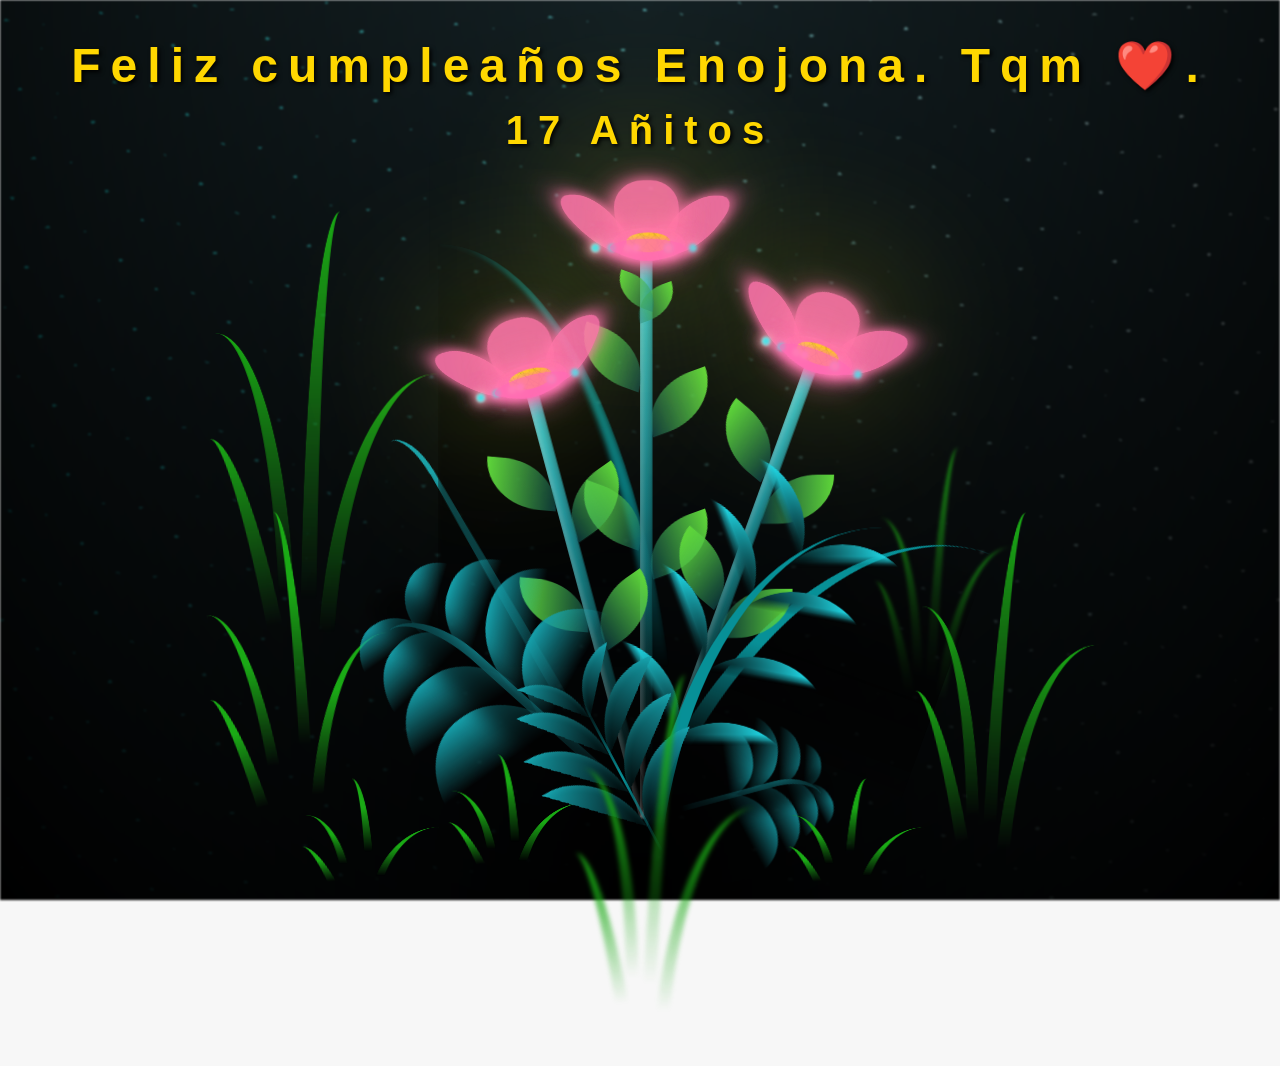
==== flower.html @ f202ccea "Add files via upload" ====
<!DOCTYPE html>
<html lang="es">

<head>
    <meta charset="UTF-8" />
    <meta http-equiv="X-UA-Compatible" content="IE=edge" />
    <meta name="viewport" content="width=device-width, initial-scale=1.0" />
    <link rel="stylesheet" href="css/main.css" />
    <link rel="icon" href="img/flowers.png" type="image/x-icon" />
    <title>Flower</title>
</head>

<body class="container">
    <audio src="sound/ChristianBasso&HaienQiu-Flowers.mp3" autoplay></audio>
    <div id="lyrics">

    </div>
    <h1 class="titulo titulo-principal">Feliz cumpleaños Enojona. Tqm ❤️.</h1>
    <h1 class="titulo titulo-subtitulo">17 Añitos</h1>


    <div class="night"></div>
    <div class="flowers">
        <div class="flower flower--1">
            <div class="flower__leafs flower__leafs--1">
                <div class="flower__leaf flower__leaf--1"></div>
                <div class="flower__leaf flower__leaf--2"></div>
                <div class="flower__leaf flower__leaf--3"></div>
                <div class="flower__leaf flower__leaf--4"></div>
                <div class="flower__white-circle"></div>

                <div class="flower__light flower__light--1"></div>
                <div class="flower__light flower__light--2"></div>
                <div class="flower__light flower__light--3"></div>
                <div class="flower__light flower__light--4"></div>
                <div class="flower__light flower__light--5"></div>
                <div class="flower__light flower__light--6"></div>
                <div class="flower__light flower__light--7"></div>
                <div class="flower__light flower__light--8"></div>
            </div>
            <div class="flower__line">
                <div class="flower__line__leaf flower__line__leaf--1"></div>
                <div class="flower__line__leaf flower__line__leaf--2"></div>
                <div class="flower__line__leaf flower__line__leaf--3"></div>
                <div class="flower__line__leaf flower__line__leaf--4"></div>
                <div class="flower__line__leaf flower__line__leaf--5"></div>
                <div class="flower__line__leaf flower__line__leaf--6"></div>
            </div>
        </div>

        <div class="flower flower--2">
            <div class="flower__leafs flower__leafs--2">
                <div class="flower__leaf flower__leaf--1"></div>
                <div class="flower__leaf flower__leaf--2"></div>
                <div class="flower__leaf flower__leaf--3"></div>
                <div class="flower__leaf flower__leaf--4"></div>
                <div class="flower__white-circle"></div>

                <div class="flower__light flower__light--1"></div>
                <div class="flower__light flower__light--2"></div>
                <div class="flower__light flower__light--3"></div>
                <div class="flower__light flower__light--4"></div>
                <div class="flower__light flower__light--5"></div>
                <div class="flower__light flower__light--6"></div>
                <div class="flower__light flower__light--7"></div>
                <div class="flower__light flower__light--8"></div>
            </div>
            <div class="flower__line">
                <div class="flower__line__leaf flower__line__leaf--1"></div>
                <div class="flower__line__leaf flower__line__leaf--2"></div>
                <div class="flower__line__leaf flower__line__leaf--3"></div>
                <div class="flower__line__leaf flower__line__leaf--4"></div>
            </div>
        </div>

        <div class="flower flower--3">
            <div class="flower__leafs flower__leafs--3">
                <div class="flower__leaf flower__leaf--1"></div>
                <div class="flower__leaf flower__leaf--2"></div>
                <div class="flower__leaf flower__leaf--3"></div>
                <div class="flower__leaf flower__leaf--4"></div>
                <div class="flower__white-circle"></div>

                <div class="flower__light flower__light--1"></div>
                <div class="flower__light flower__light--2"></div>
                <div class="flower__light flower__light--3"></div>
                <div class="flower__light flower__light--4"></div>
                <div class="flower__light flower__light--5"></div>
                <div class="flower__light flower__light--6"></div>
                <div class="flower__light flower__light--7"></div>
                <div class="flower__light flower__light--8"></div>
            </div>
            <div class="flower__line">
                <div class="flower__line__leaf flower__line__leaf--1"></div>
                <div class="flower__line__leaf flower__line__leaf--2"></div>
                <div class="flower__line__leaf flower__line__leaf--3"></div>
                <div class="flower__line__leaf flower__line__leaf--4"></div>
            </div>
        </div>

        <div class="grow-ans" style="--d: 1.2s">
            <div class="flower__g-long">
                <div class="flower__g-long__top"></div>
                <div class="flower__g-long__bottom"></div>
            </div>
        </div>

        <div class="growing-grass">
            <div class="flower__grass flower__grass--1">
                <div class="flower__grass--top"></div>
                <div class="flower__grass--bottom"></div>
                <div class="flower__grass__leaf flower__grass__leaf--1"></div>
                <div class="flower__grass__leaf flower__grass__leaf--2"></div>
                <div class="flower__grass__leaf flower__grass__leaf--3"></div>
                <div class="flower__grass__leaf flower__grass__leaf--4"></div>
                <div class="flower__grass__leaf flower__grass__leaf--5"></div>
                <div class="flower__grass__leaf flower__grass__leaf--6"></div>
                <div class="flower__grass__leaf flower__grass__leaf--7"></div>
                <div class="flower__grass__leaf flower__grass__leaf--8"></div>
                <div class="flower__grass__overlay"></div>
            </div>
        </div>

        <div class="growing-grass">
            <div class="flower__grass flower__grass--2">
                <div class="flower__grass--top"></div>
                <div class="flower__grass--bottom"></div>
                <div class="flower__grass__leaf flower__grass__leaf--1"></div>
                <div class="flower__grass__leaf flower__grass__leaf--2"></div>
                <div class="flower__grass__leaf flower__grass__leaf--3"></div>
                <div class="flower__grass__leaf flower__grass__leaf--4"></div>
                <div class="flower__grass__leaf flower__grass__leaf--5"></div>
                <div class="flower__grass__leaf flower__grass__leaf--6"></div>
                <div class="flower__grass__leaf flower__grass__leaf--7"></div>
                <div class="flower__grass__leaf flower__grass__leaf--8"></div>
                <div class="flower__grass__overlay"></div>
            </div>
        </div>

        <div class="grow-ans" style="--d: 2.4s">
            <div class="flower__g-right flower__g-right--1">
                <div class="leaf"></div>
            </div>
        </div>

        <div class="grow-ans" style="--d: 2.8s">
            <div class="flower__g-right flower__g-right--2">
                <div class="leaf"></div>
            </div>
        </div>

        <div class="grow-ans" style="--d: 2.8s">
            <div class="flower__g-front">
                <div class="flower__g-front__leaf-wrapper flower__g-front__leaf-wrapper--1">
                    <div class="flower__g-front__leaf"></div>
                </div>
                <div class="flower__g-front__leaf-wrapper flower__g-front__leaf-wrapper--2">
                    <div class="flower__g-front__leaf"></div>
                </div>
                <div class="flower__g-front__leaf-wrapper flower__g-front__leaf-wrapper--3">
                    <div class="flower__g-front__leaf"></div>
                </div>
                <div class="flower__g-front__leaf-wrapper flower__g-front__leaf-wrapper--4">
                    <div class="flower__g-front__leaf"></div>
                </div>
                <div class="flower__g-front__leaf-wrapper flower__g-front__leaf-wrapper--5">
                    <div class="flower__g-front__leaf"></div>
                </div>
                <div class="flower__g-front__leaf-wrapper flower__g-front__leaf-wrapper--6">
                    <div class="flower__g-front__leaf"></div>
                </div>
                <div class="flower__g-front__leaf-wrapper flower__g-front__leaf-wrapper--7">
                    <div class="flower__g-front__leaf"></div>
                </div>
                <div class="flower__g-front__leaf-wrapper flower__g-front__leaf-wrapper--8">
                    <div class="flower__g-front__leaf"></div>
                </div>
                <div class="flower__g-front__line"></div>
            </div>
        </div>

        <div class="grow-ans" style="--d: 3.2s">
            <div class="flower__g-fr">
                <div class="leaf"></div>
                <div class="flower__g-fr__leaf flower__g-fr__leaf--1"></div>
                <div class="flower__g-fr__leaf flower__g-fr__leaf--2"></div>
                <div class="flower__g-fr__leaf flower__g-fr__leaf--3"></div>
                <div class="flower__g-fr__leaf flower__g-fr__leaf--4"></div>
                <div class="flower__g-fr__leaf flower__g-fr__leaf--5"></div>
                <div class="flower__g-fr__leaf flower__g-fr__leaf--6"></div>
                <div class="flower__g-fr__leaf flower__g-fr__leaf--7"></div>
                <div class="flower__g-fr__leaf flower__g-fr__leaf--8"></div>
            </div>
        </div>

        <div class="long-g long-g--0">
            <div class="grow-ans" style="--d: 3s">
                <div class="leaf leaf--0"></div>
            </div>
            <div class="grow-ans" style="--d: 2.2s">
                <div class="leaf leaf--1"></div>
            </div>
            <div class="grow-ans" style="--d: 3.4s">
                <div class="leaf leaf--2"></div>
            </div>
            <div class="grow-ans" style="--d: 3.6s">
                <div class="leaf leaf--3"></div>
            </div>
        </div>

        <div class="long-g long-g--1">
            <div class="grow-ans" style="--d: 3.6s">
                <div class="leaf leaf--0"></div>
            </div>
            <div class="grow-ans" style="--d: 3.8s">
                <div class="leaf leaf--1"></div>
            </div>
            <div class="grow-ans" style="--d: 4s">
                <div class="leaf leaf--2"></div>
            </div>
            <div class="grow-ans" style="--d: 4.2s">
                <div class="leaf leaf--3"></div>
            </div>
        </div>

        <div class="long-g long-g--2">
            <div class="grow-ans" style="--d: 4s">
                <div class="leaf leaf--0"></div>
            </div>
            <div class="grow-ans" style="--d: 4.2s">
                <div class="leaf leaf--1"></div>
            </div>
            <div class="grow-ans" style="--d: 4.4s">
                <div class="leaf leaf--2"></div>
            </div>
            <div class="grow-ans" style="--d: 4.6s">
                <div class="leaf leaf--3"></div>
            </div>
        </div>

        <div class="long-g long-g--3">
            <div class="grow-ans" style="--d: 4s">
                <div class="leaf leaf--0"></div>
            </div>
            <div class="grow-ans" style="--d: 4.2s">
                <div class="leaf leaf--1"></div>
            </div>
            <div class="grow-ans" style="--d: 3s">
                <div class="leaf leaf--2"></div>
            </div>
            <div class="grow-ans" style="--d: 3.6s">
                <div class="leaf leaf--3"></div>
            </div>
        </div>

        <div class="long-g long-g--4">
            <div class="grow-ans" style="--d: 4s">
                <div class="leaf leaf--0"></div>
            </div>
            <div class="grow-ans" style="--d: 4.2s">
                <div class="leaf leaf--1"></div>
            </div>
            <div class="grow-ans" style="--d: 3s">
                <div class="leaf leaf--2"></div>
            </div>
            <div class="grow-ans" style="--d: 3.6s">
                <div class="leaf leaf--3"></div>
            </div>
        </div>

        <div class="long-g long-g--5">
            <div class="grow-ans" style="--d: 4s">
                <div class="leaf leaf--0"></div>
            </div>
            <div class="grow-ans" style="--d: 4.2s">
                <div class="leaf leaf--1"></div>
            </div>
            <div class="grow-ans" style="--d: 3s">
                <div class="leaf leaf--2"></div>
            </div>
            <div class="grow-ans" style="--d: 3.6s">
                <div class="leaf leaf--3"></div>
            </div>
        </div>

        <div class="long-g long-g--6">
            <div class="grow-ans" style="--d: 4.2s">
                <div class="leaf leaf--0"></div>
            </div>
            <div class="grow-ans" style="--d: 4.4s">
                <div class="leaf leaf--1"></div>
            </div>
            <div class="grow-ans" style="--d: 4.6s">
                <div class="leaf leaf--2"></div>
            </div>
            <div class="grow-ans" style="--d: 4.8s">
                <div class="leaf leaf--3"></div>
            </div>
        </div>

        <div class="long-g long-g--7">
            <div class="grow-ans" style="--d: 3s">
                <div class="leaf leaf--0"></div>
            </div>
            <div class="grow-ans" style="--d: 3.2s">
                <div class="leaf leaf--1"></div>
            </div>
            <div class="grow-ans" style="--d: 3.5s">
                <div class="leaf leaf--2"></div>
            </div>
            <div class="grow-ans" style="--d: 3.6s">
                <div class="leaf leaf--3"></div>
            </div>
        </div>
    </div>
    <script src="anim.js"></script>
    <script src="main.js"></script>
</body>

</html>
---- css/main.css ----
*,
*::after,
*::before {
  padding: 0;
  margin: 0;
  box-sizing: border-box;
}

:root {
  --dark-color: #000;
}

body {
  display: flex;
  align-items: flex-end;
  justify-content: center;
  min-height: 100vh;
  background-color: var(--dark-color);
  overflow: hidden;
  perspective: 1000px;
}

#lyrics {
  font-size: 28px;
  font-family: "Franklin Gothic Medium", "Arial Narrow", Arial, sans-serif;
  color: white;
  position: absolute;
  margin-bottom: 20%;
  z-index: 1;
  font-weight: bold;
  letter-spacing: 4px;
}
@media only screen and (max-width: 600px) {
  /* Estilos específicos para dispositivos con un ancho máximo de 600px */
  #lyrics {
      font-size: 14px; /* Reduce el tamaño del texto para dispositivos más pequeños */
      margin-bottom: 530px;
      letter-spacing: 3px;
  }

}
.titulo {
  margin-bottom: 180px;
  font-family: "Arial Narrow", Arial, sans-serif;
  color: yellow;
  position: absolute;
  font-weight: bold;
  letter-spacing: 10px;
  opacity: 0;
  animation: fadeIn 3s ease-in-out forwards;
  text-align: center;
}
@keyframes fadeIn {
  from {
    opacity: 0;
  }
  to {
    opacity: 1;
  }
}

.night {
  z-index: -1;
  position: absolute;
  left: 50%;
  top: 0;
  transform: translateX(-50%);
  width: 100%;
  height: 100%;
  filter: blur(0.1vmin);
  background-image: radial-gradient(
      ellipse at top,
      transparent 0%,
      var(--dark-color)
    ),
    radial-gradient(
      ellipse at bottom,
      var(--dark-color),
      rgba(145, 233, 255, 0.2)
    ),
    repeating-linear-gradient(
      220deg,
      rgb(0, 0, 0) 0px,
      rgb(0, 0, 0) 19px,
      transparent 19px,
      transparent 22px
    ),
    repeating-linear-gradient(
      189deg,
      rgb(0, 0, 0) 0px,
      rgb(0, 0, 0) 19px,
      transparent 19px,
      transparent 22px
    ),
    repeating-linear-gradient(
      148deg,
      rgb(0, 0, 0) 0px,
      rgb(0, 0, 0) 19px,
      transparent 19px,
      transparent 22px
    ),
    linear-gradient(90deg, rgb(0, 255, 250), rgb(240, 240, 240));
}

.flowers {
  position: relative;
  transform: scale(0.9);
  /*margin-bottom: 100px;
  */
}

@media only screen and (max-width: 600px) {
  /* Estilos específicos para dispositivos con un ancho máximo de 600px */
.flowers {
      font-size: 14px;
      margin-bottom: 35%;
      letter-spacing: 3px;
      transform: scale(1.0);
}

}

.flower {
  position: absolute;
  bottom: 10vmin;
  transform-origin: bottom center;
  z-index: 10;
  --fl-speed: 0.8s;
}
.flower--1 {
  -webkit-animation: moving-flower-1 4s linear infinite;
  animation: moving-flower-1 4s linear infinite;
}
.flower--1 .flower__line {
  height: 70vmin;
  -webkit-animation-delay: 0.3s;
  animation-delay: 0.3s;
}
.flower--1 .flower__line__leaf--1 {
  -webkit-animation: blooming-leaf-right var(--fl-speed) 1.6s backwards;
  animation: blooming-leaf-right var(--fl-speed) 1.6s backwards;
}
.flower--1 .flower__line__leaf--2 {
  -webkit-animation: blooming-leaf-right var(--fl-speed) 1.4s backwards;
  animation: blooming-leaf-right var(--fl-speed) 1.4s backwards;
}
.flower--1 .flower__line__leaf--3 {
  -webkit-animation: blooming-leaf-left var(--fl-speed) 1.2s backwards;
  animation: blooming-leaf-left var(--fl-speed) 1.2s backwards;
}
.flower--1 .flower__line__leaf--4 {
  -webkit-animation: blooming-leaf-left var(--fl-speed) 1s backwards;
  animation: blooming-leaf-left var(--fl-speed) 1s backwards;
}
.flower--1 .flower__line__leaf--5 {
  -webkit-animation: blooming-leaf-right var(--fl-speed) 1.8s backwards;
  animation: blooming-leaf-right var(--fl-speed) 1.8s backwards;
}
.flower--1 .flower__line__leaf--6 {
  -webkit-animation: blooming-leaf-left var(--fl-speed) 2s backwards;
  animation: blooming-leaf-left var(--fl-speed) 2s backwards;
}
.flower--2 {
  left: 50%;
  transform: rotate(20deg);
  -webkit-animation: moving-flower-2 4s linear infinite;
  animation: moving-flower-2 4s linear infinite;
}
.flower--2 .flower__line {
  height: 60vmin;
  -webkit-animation-delay: 0.6s;
  animation-delay: 0.6s;
}
.flower--2 .flower__line__leaf--1 {
  -webkit-animation: blooming-leaf-right var(--fl-speed) 1.9s backwards;
  animation: blooming-leaf-right var(--fl-speed) 1.9s backwards;
}
.flower--2 .flower__line__leaf--2 {
  -webkit-animation: blooming-leaf-right var(--fl-speed) 1.7s backwards;
  animation: blooming-leaf-right var(--fl-speed) 1.7s backwards;
}
.flower--2 .flower__line__leaf--3 {
  -webkit-animation: blooming-leaf-left var(--fl-speed) 1.5s backwards;
  animation: blooming-leaf-left var(--fl-speed) 1.5s backwards;
}
.flower--2 .flower__line__leaf--4 {
  -webkit-animation: blooming-leaf-left var(--fl-speed) 1.3s backwards;
  animation: blooming-leaf-left var(--fl-speed) 1.3s backwards;
}
.flower--3 {
  left: 50%;
  transform: rotate(-15deg);
  -webkit-animation: moving-flower-3 4s linear infinite;
  animation: moving-flower-3 4s linear infinite;
}
.flower--3 .flower__line {
  -webkit-animation-delay: 0.9s;
  animation-delay: 0.9s;
}
.flower--3 .flower__line__leaf--1 {
  -webkit-animation: blooming-leaf-right var(--fl-speed) 2.5s backwards;
  animation: blooming-leaf-right var(--fl-speed) 2.5s backwards;
}
.flower--3 .flower__line__leaf--2 {
  -webkit-animation: blooming-leaf-right var(--fl-speed) 2.3s backwards;
  animation: blooming-leaf-right var(--fl-speed) 2.3s backwards;
}
.flower--3 .flower__line__leaf--3 {
  -webkit-animation: blooming-leaf-left var(--fl-speed) 2.1s backwards;
  animation: blooming-leaf-left var(--fl-speed) 2.1s backwards;
}
.flower--3 .flower__line__leaf--4 {
  -webkit-animation: blooming-leaf-left var(--fl-speed) 1.9s backwards;
  animation: blooming-leaf-left var(--fl-speed) 1.9s backwards;
}
.flower__leafs {
  position: relative;
  -webkit-animation: blooming-flower 2s backwards;
  animation: blooming-flower 2s backwards;
}
.flower__leafs--1 {
  -webkit-animation-delay: 1.1s;
  animation-delay: 1.1s;
}
.flower__leafs--2 {
  -webkit-animation-delay: 1.4s;
  animation-delay: 1.4s;
}
.flower__leafs--3 {
  -webkit-animation-delay: 1.7s;
  animation-delay: 1.7s;
}
.flower__leafs::after {
  content: "";
  position: absolute;
  left: 0;
  top: 0;
  transform: translate(-50%, -100%);
  width: 8vmin;
  height: 8vmin;
  background-color: #f9fd25;
  /* background-color: #fd2525; */
  filter: blur(10vmin);
}
.flower__leaf {
  position: absolute;
  bottom: 0;
  left: 50%;
  width: 8vmin;
  height: 11vmin;
  border-radius: 51% 49% 47% 53%/44% 45% 55% 69%;
  background-color: #253bfd;
  background-color: #fddd25;
  transform-origin: bottom center;
  opacity: 0.9;
  box-shadow: inset 0 0 2vmin rgba(255, 255, 255, 0.5);
}
.flower__leaf--1 {
  transform: translate(-10%, 1%) rotateY(40deg) rotateX(-50deg);
}
.flower__leaf--2 {
  transform: translate(-50%, -4%) rotateX(40deg);
}
.flower__leaf--3 {
  transform: translate(-90%, 0%) rotateY(45deg) rotateX(50deg);
}
.flower__leaf--4 {
  width: 8vmin;
  height: 8vmin;
  transform-origin: bottom left;
  border-radius: 4vmin 10vmin 4vmin 4vmin;
  transform: translate(0%, 18%) rotateX(70deg) rotate(-43deg);
  background-color: #7c6901;
  z-index: 1;
  opacity: 0.8;
}
.flower__white-circle {
  position: absolute;
  left: -3.5vmin;
  top: -3vmin;
  width: 9vmin;
  height: 4vmin;
  border-radius: 50%;
  background-color: #fff;
}
.flower__white-circle::after {
  content: "";
  position: absolute;
  left: 50%;
  top: 45%;
  transform: translate(-50%, -50%);
  width: 60%;
  height: 60%;
  border-radius: inherit;
  background-image: repeating-linear-gradient(
      135deg,
      rgba(0, 0, 0, 0.03) 0px,
      rgba(0, 0, 0, 0.03) 1px,
      transparent 1px,
      transparent 12px
    ),
    repeating-linear-gradient(
      45deg,
      rgba(0, 0, 0, 0.03) 0px,
      rgba(0, 0, 0, 0.03) 1px,
      transparent 1px,
      transparent 12px
    ),
    repeating-linear-gradient(
      67.5deg,
      rgba(0, 0, 0, 0.03) 0px,
      rgba(0, 0, 0, 0.03) 1px,
      transparent 1px,
      transparent 12px
    ),
    repeating-linear-gradient(
      135deg,
      rgba(0, 0, 0, 0.03) 0px,
      rgba(0, 0, 0, 0.03) 1px,
      transparent 1px,
      transparent 12px
    ),
    repeating-linear-gradient(
      45deg,
      rgba(0, 0, 0, 0.03) 0px,
      rgba(0, 0, 0, 0.03) 1px,
      transparent 1px,
      transparent 12px
    ),
    repeating-linear-gradient(
      112.5deg,
      rgba(0, 0, 0, 0.03) 0px,
      rgba(0, 0, 0, 0.03) 1px,
      transparent 1px,
      transparent 12px
    ),
    repeating-linear-gradient(
      112.5deg,
      rgba(0, 0, 0, 0.03) 0px,
      rgba(0, 0, 0, 0.03) 1px,
      transparent 1px,
      transparent 12px
    ),
    repeating-linear-gradient(
      45deg,
      rgba(0, 0, 0, 0.03) 0px,
      rgba(0, 0, 0, 0.03) 1px,
      transparent 1px,
      transparent 12px
    ),
    repeating-linear-gradient(
      22.5deg,
      rgba(0, 0, 0, 0.03) 0px,
      rgba(0, 0, 0, 0.03) 1px,
      transparent 1px,
      transparent 12px
    ),
    repeating-linear-gradient(
      45deg,
      rgba(0, 0, 0, 0.03) 0px,
      rgba(0, 0, 0, 0.03) 1px,
      transparent 1px,
      transparent 12px
    ),
    repeating-linear-gradient(
      22.5deg,
      rgba(0, 0, 0, 0.03) 0px,
      rgba(0, 0, 0, 0.03) 1px,
      transparent 1px,
      transparent 12px
    ),
    repeating-linear-gradient(
      135deg,
      rgba(0, 0, 0, 0.03) 0px,
      rgba(0, 0, 0, 0.03) 1px,
      transparent 1px,
      transparent 12px
    ),
    repeating-linear-gradient(
      157.5deg,
      rgba(0, 0, 0, 0.03) 0px,
      rgba(0, 0, 0, 0.03) 1px,
      transparent 1px,
      transparent 12px
    ),
    repeating-linear-gradient(
      67.5deg,
      rgba(0, 0, 0, 0.03) 0px,
      rgba(0, 0, 0, 0.03) 1px,
      transparent 1px,
      transparent 12px
    ),
    repeating-linear-gradient(
      67.5deg,
      rgba(0, 0, 0, 0.03) 0px,
      rgba(0, 0, 0, 0.03) 1px,
      transparent 1px,
      transparent 12px
    ),
    linear-gradient(90deg, rgb(255, 235, 18), rgb(255, 206, 0));
}
.flower__line {
  height: 55vmin;
  width: 1.5vmin;
  background-image: linear-gradient(
      to left,
      rgba(0, 0, 0, 0.2),
      transparent,
      rgba(255, 255, 255, 0.2)
    ),
    linear-gradient(to top, transparent 10%, #14757a, #39c6d6);
  box-shadow: inset 0 0 2px rgba(0, 0, 0, 0.5);
  -webkit-animation: grow-flower-tree 4s backwards;
  animation: grow-flower-tree 4s backwards;
}
.flower__line__leaf {
  --w: 7vmin;
  --h: calc(var(--w) + 2vmin);
  position: absolute;
  top: 20%;
  left: 90%;
  width: var(--w);
  height: var(--h);
  border-top-right-radius: var(--h);
  border-bottom-left-radius: var(--h);
  background-image: linear-gradient(to top, rgba(20, 117, 122, 0.4), #5ed639);
}
.flower__line__leaf--1 {
  transform: rotate(70deg) rotateY(30deg);
}
.flower__line__leaf--2 {
  top: 45%;
  transform: rotate(70deg) rotateY(30deg);
}
.flower__line__leaf--3,
.flower__line__leaf--4,
.flower__line__leaf--6 {
  border-top-right-radius: 0;
  border-bottom-left-radius: 0;
  border-top-left-radius: var(--h);
  border-bottom-right-radius: var(--h);
  left: -460%;
  top: 12%;
  transform: rotate(-70deg) rotateY(30deg);
}
.flower__line__leaf--4 {
  top: 40%;
}
.flower__line__leaf--5 {
  top: 0;
  transform-origin: left;
  transform: rotate(70deg) rotateY(30deg) scale(0.6);
}
.flower__line__leaf--6 {
  top: -2%;
  left: -450%;
  transform-origin: right;
  transform: rotate(-70deg) rotateY(30deg) scale(0.6);
}
.flower__light {
  position: absolute;
  bottom: 0vmin;
  width: 1vmin;
  height: 1vmin;
  background-color: rgb(255, 251, 0);
  border-radius: 50%;
  filter: blur(0.2vmin);
  -webkit-animation: light-ans 4s linear infinite backwards;
  animation: light-ans 4s linear infinite backwards;
}
.flower__light:nth-child(odd) {
  background-color: #23f0ff;
}
.flower__light--1 {
  left: -2vmin;
  -webkit-animation-delay: 1s;
  animation-delay: 1s;
}
.flower__light--2 {
  left: 3vmin;
  -webkit-animation-delay: 0.5s;
  animation-delay: 0.5s;
}
.flower__light--3 {
  left: -6vmin;
  -webkit-animation-delay: 0.3s;
  animation-delay: 0.3s;
}
.flower__light--4 {
  left: 6vmin;
  -webkit-animation-delay: 0.9s;
  animation-delay: 0.9s;
}
.flower__light--5 {
  left: -1vmin;
  -webkit-animation-delay: 1.5s;
  animation-delay: 1.5s;
}
.flower__light--6 {
  left: -4vmin;
  -webkit-animation-delay: 3s;
  animation-delay: 3s;
}
.flower__light--7 {
  left: 3vmin;
  -webkit-animation-delay: 2s;
  animation-delay: 2s;
}
.flower__light--8 {
  left: -6vmin;
  -webkit-animation-delay: 3.5s;
  animation-delay: 3.5s;
}
.flower__grass {
  --c: #159faa;
  --line-w: 1.5vmin;
  position: absolute;
  bottom: 12vmin;
  left: -7vmin;
  display: flex;
  flex-direction: column;
  align-items: flex-end;
  z-index: 20;
  transform-origin: bottom center;
  transform: rotate(-48deg) rotateY(40deg);
}
.flower__grass--1 {
  -webkit-animation: moving-grass 2s linear infinite;
  animation: moving-grass 2s linear infinite;
}
.flower__grass--2 {
  left: 2vmin;
  bottom: 10vmin;
  transform: scale(0.5) rotate(75deg) rotateX(10deg) rotateY(-200deg);
  opacity: 0.8;
  z-index: 0;
  -webkit-animation: moving-grass--2 1.5s linear infinite;
  animation: moving-grass--2 1.5s linear infinite;
}
.flower__grass--top {
  width: 7vmin;
  height: 10vmin;
  border-top-right-radius: 100%;
  border-right: var(--line-w) solid var(--c);
  transform-origin: bottom center;
  transform: rotate(-2deg);
}
.flower__grass--bottom {
  margin-top: -2px;
  width: var(--line-w);
  height: 25vmin;
  background-image: linear-gradient(to top, transparent, var(--c));
}
.flower__grass__leaf {
  --size: 10vmin;
  position: absolute;
  width: calc(var(--size) * 2.1);
  height: var(--size);
  border-top-left-radius: var(--size);
  border-top-right-radius: var(--size);
  background-image: linear-gradient(
    to top,
    transparent,
    transparent 30%,
    var(--c)
  );
  z-index: 100;
}
.flower__grass__leaf--1 {
  top: -6%;
  left: 30%;
  --size: 6vmin;
  transform: rotate(-20deg);
  -webkit-animation: growing-grass-ans--1 2s 2.6s backwards;
  animation: growing-grass-ans--1 2s 2.6s backwards;
}
@-webkit-keyframes growing-grass-ans--1 {
  0% {
    transform-origin: bottom left;
    transform: rotate(-20deg) scale(0);
  }
}
@keyframes growing-grass-ans--1 {
  0% {
    transform-origin: bottom left;
    transform: rotate(-20deg) scale(0);
  }
}
.flower__grass__leaf--2 {
  top: -5%;
  left: -110%;
  --size: 6vmin;
  transform: rotate(10deg);
  -webkit-animation: growing-grass-ans--2 2s 2.4s linear backwards;
  animation: growing-grass-ans--2 2s 2.4s linear backwards;
}
@-webkit-keyframes growing-grass-ans--2 {
  0% {
    transform-origin: bottom right;
    transform: rotate(10deg) scale(0);
  }
}
@keyframes growing-grass-ans--2 {
  0% {
    transform-origin: bottom right;
    transform: rotate(10deg) scale(0);
  }
}
.flower__grass__leaf--3 {
  top: 5%;
  left: 60%;
  --size: 8vmin;
  transform: rotate(-18deg) rotateX(-20deg);
  -webkit-animation: growing-grass-ans--3 2s 2.2s linear backwards;
  animation: growing-grass-ans--3 2s 2.2s linear backwards;
}
@-webkit-keyframes growing-grass-ans--3 {
  0% {
    transform-origin: bottom left;
    transform: rotate(-18deg) rotateX(-20deg) scale(0);
  }
}
@keyframes growing-grass-ans--3 {
  0% {
    transform-origin: bottom left;
    transform: rotate(-18deg) rotateX(-20deg) scale(0);
  }
}
.flower__grass__leaf--4 {
  top: 6%;
  left: -135%;
  --size: 8vmin;
  transform: rotate(2deg);
  -webkit-animation: growing-grass-ans--4 2s 2s linear backwards;
  animation: growing-grass-ans--4 2s 2s linear backwards;
}
@-webkit-keyframes growing-grass-ans--4 {
  0% {
    transform-origin: bottom right;
    transform: rotate(2deg) scale(0);
  }
}
@keyframes growing-grass-ans--4 {
  0% {
    transform-origin: bottom right;
    transform: rotate(2deg) scale(0);
  }
}
.flower__grass__leaf--5 {
  top: 20%;
  left: 60%;
  --size: 10vmin;
  transform: rotate(-24deg) rotateX(-20deg);
  -webkit-animation: growing-grass-ans--5 2s 1.8s linear backwards;
  animation: growing-grass-ans--5 2s 1.8s linear backwards;
}
@-webkit-keyframes growing-grass-ans--5 {
  0% {
    transform-origin: bottom left;
    transform: rotate(-24deg) rotateX(-20deg) scale(0);
  }
}
@keyframes growing-grass-ans--5 {
  0% {
    transform-origin: bottom left;
    transform: rotate(-24deg) rotateX(-20deg) scale(0);
  }
}
.flower__grass__leaf--6 {
  top: 22%;
  left: -180%;
  --size: 10vmin;
  transform: rotate(10deg);
  -webkit-animation: growing-grass-ans--6 2s 1.6s linear backwards;
  animation: growing-grass-ans--6 2s 1.6s linear backwards;
}
@-webkit-keyframes growing-grass-ans--6 {
  0% {
    transform-origin: bottom right;
    transform: rotate(10deg) scale(0);
  }
}
@keyframes growing-grass-ans--6 {
  0% {
    transform-origin: bottom right;
    transform: rotate(10deg) scale(0);
  }
}
.flower__grass__leaf--7 {
  top: 39%;
  left: 70%;
  --size: 10vmin;
  transform: rotate(-10deg);
  -webkit-animation: growing-grass-ans--7 2s 1.4s linear backwards;
  animation: growing-grass-ans--7 2s 1.4s linear backwards;
}
@-webkit-keyframes growing-grass-ans--7 {
  0% {
    transform-origin: bottom left;
    transform: rotate(-10deg) scale(0);
  }
}
@keyframes growing-grass-ans--7 {
  0% {
    transform-origin: bottom left;
    transform: rotate(-10deg) scale(0);
  }
}
.flower__grass__leaf--8 {
  top: 40%;
  left: -215%;
  --size: 11vmin;
  transform: rotate(10deg);
  -webkit-animation: growing-grass-ans--8 2s 1.2s linear backwards;
  animation: growing-grass-ans--8 2s 1.2s linear backwards;
}
@-webkit-keyframes growing-grass-ans--8 {
  0% {
    transform-origin: bottom right;
    transform: rotate(10deg) scale(0);
  }
}
@keyframes growing-grass-ans--8 {
  0% {
    transform-origin: bottom right;
    transform: rotate(10deg) scale(0);
  }
}
.flower__grass__overlay {
  position: absolute;
  top: -10%;
  right: 0%;
  width: 100%;
  height: 100%;
  background-color: rgba(0, 0, 0, 0.6);
  filter: blur(1.5vmin);
  z-index: 100;
}
.flower__g-long {
  --w: 2vmin;
  --h: 6vmin;
  --c: #159faa;
  position: absolute;
  bottom: 10vmin;
  left: -3vmin;
  transform-origin: bottom center;
  transform: rotate(-30deg) rotateY(-20deg);
  display: flex;
  flex-direction: column;
  align-items: flex-end;
  -webkit-animation: flower-g-long-ans 3s linear infinite;
  animation: flower-g-long-ans 3s linear infinite;
}
@-webkit-keyframes flower-g-long-ans {
  0%,
  100% {
    transform: rotate(-30deg) rotateY(-20deg);
  }
  50% {
    transform: rotate(-32deg) rotateY(-20deg);
  }
}
@keyframes flower-g-long-ans {
  0%,
  100% {
    transform: rotate(-30deg) rotateY(-20deg);
  }
  50% {
    transform: rotate(-32deg) rotateY(-20deg);
  }
}
.flower__g-long__top {
  top: calc(var(--h) * -1);
  width: calc(var(--w) + 1vmin);
  height: var(--h);
  border-top-right-radius: 100%;
  border-right: 0.7vmin solid var(--c);
  transform: translate(-0.7vmin, 1vmin);
}
.flower__g-long__bottom {
  width: var(--w);
  height: 50vmin;
  transform-origin: bottom center;
  background-image: linear-gradient(to top, transparent 30%, var(--c));
  box-shadow: inset 0 0 2px rgba(0, 0, 0, 0.5);
  -webkit-clip-path: polygon(35% 0, 65% 1%, 100% 100%, 0% 100%);
  clip-path: polygon(35% 0, 65% 1%, 100% 100%, 0% 100%);
}
.flower__g-right {
  position: absolute;
  bottom: 6vmin;
  left: -2vmin;
  transform-origin: bottom left;
  transform: rotate(20deg);
}
.flower__g-right .leaf {
  width: 30vmin;
  height: 50vmin;
  border-top-left-radius: 100%;
  border-left: 2vmin solid #079097;
  background-image: linear-gradient(
    to bottom,
    transparent,
    var(--dark-color) 60%
  );
  -webkit-mask-image: linear-gradient(to top, transparent 30%, #079097 60%);
}
.flower__g-right--1 {
  -webkit-animation: flower-g-right-ans 2.5s linear infinite;
  animation: flower-g-right-ans 2.5s linear infinite;
}
.flower__g-right--2 {
  left: 5vmin;
  transform: rotateY(-180deg);
  -webkit-animation: flower-g-right-ans--2 3s linear infinite;
  animation: flower-g-right-ans--2 3s linear infinite;
}
.flower__g-right--2 .leaf {
  height: 75vmin;
  filter: blur(0.3vmin);
  opacity: 0.8;
}
@-webkit-keyframes flower-g-right-ans {
  0%,
  100% {
    transform: rotate(20deg);
  }
  50% {
    transform: rotate(24deg) rotateX(-20deg);
  }
}
@keyframes flower-g-right-ans {
  0%,
  100% {
    transform: rotate(20deg);
  }
  50% {
    transform: rotate(24deg) rotateX(-20deg);
  }
}
@-webkit-keyframes flower-g-right-ans--2 {
  0%,
  100% {
    transform: rotateY(-180deg) rotate(0deg) rotateX(-20deg);
  }
  50% {
    transform: rotateY(-180deg) rotate(6deg) rotateX(-20deg);
  }
}
@keyframes flower-g-right-ans--2 {
  0%,
  100% {
    transform: rotateY(-180deg) rotate(0deg) rotateX(-20deg);
  }
  50% {
    transform: rotateY(-180deg) rotate(6deg) rotateX(-20deg);
  }
}
.flower__g-front {
  position: absolute;
  bottom: 6vmin;
  left: 2.5vmin;
  z-index: 100;
  transform-origin: bottom center;
  transform: rotate(-28deg) rotateY(30deg) scale(1.04);
  -webkit-animation: flower__g-front-ans 2s linear infinite;
  animation: flower__g-front-ans 2s linear infinite;
}
@-webkit-keyframes flower__g-front-ans {
  0%,
  100% {
    transform: rotate(-28deg) rotateY(30deg) scale(1.04);
  }
  50% {
    transform: rotate(-35deg) rotateY(40deg) scale(1.04);
  }
}
@keyframes flower__g-front-ans {
  0%,
  100% {
    transform: rotate(-28deg) rotateY(30deg) scale(1.04);
  }
  50% {
    transform: rotate(-35deg) rotateY(40deg) scale(1.04);
  }
}
.flower__g-front__line {
  width: 0.3vmin;
  height: 20vmin;
  background-image: linear-gradient(
    to top,
    transparent,
    #079097,
    transparent 100%
  );
  position: relative;
}
.flower__g-front__leaf-wrapper {
  position: absolute;
  top: 0;
  left: 0;
  transform-origin: bottom left;
  transform: rotate(10deg);
}
.flower__g-front__leaf-wrapper:nth-child(even) {
  left: 0vmin;
  transform: rotateY(-180deg) rotate(5deg);
  -webkit-animation: flower__g-front__leaf-left-ans 1s ease-in backwards;
  animation: flower__g-front__leaf-left-ans 1s ease-in backwards;
}
.flower__g-front__leaf-wrapper:nth-child(odd) {
  -webkit-animation: flower__g-front__leaf-ans 1s ease-in backwards;
  animation: flower__g-front__leaf-ans 1s ease-in backwards;
}
.flower__g-front__leaf-wrapper--1 {
  top: -8vmin;
  transform: scale(0.7);
  -webkit-animation: flower__g-front__leaf-ans 1s 5.5s ease-in backwards !important;
  animation: flower__g-front__leaf-ans 1s 5.5s ease-in backwards !important;
}
.flower__g-front__leaf-wrapper--2 {
  top: -8vmin;
  transform: rotateY(-180deg) scale(0.7) !important;
  -webkit-animation: flower__g-front__leaf-left-ans-2 1s 4.6s ease-in backwards !important;
  animation: flower__g-front__leaf-left-ans-2 1s 4.6s ease-in backwards !important;
}
.flower__g-front__leaf-wrapper--3 {
  top: -3vmin;
  -webkit-animation: flower__g-front__leaf-ans 1s 4.6s ease-in backwards;
  animation: flower__g-front__leaf-ans 1s 4.6s ease-in backwards;
}
.flower__g-front__leaf-wrapper--4 {
  top: -3vmin;
  transform: rotateY(-180deg) scale(0.9) !important;
  -webkit-animation: flower__g-front__leaf-left-ans-2 1s 4.6s ease-in backwards !important;
  animation: flower__g-front__leaf-left-ans-2 1s 4.6s ease-in backwards !important;
}
@-webkit-keyframes flower__g-front__leaf-left-ans-2 {
  0% {
    transform: rotateY(-180deg) scale(0);
  }
}
@keyframes flower__g-front__leaf-left-ans-2 {
  0% {
    transform: rotateY(-180deg) scale(0);
  }
}
.flower__g-front__leaf-wrapper--5,
.flower__g-front__leaf-wrapper--6 {
  top: 2vmin;
}
.flower__g-front__leaf-wrapper--7,
.flower__g-front__leaf-wrapper--8 {
  top: 6.5vmin;
}
.flower__g-front__leaf-wrapper--2 {
  -webkit-animation-delay: 5.2s !important;
  animation-delay: 5.2s !important;
}
.flower__g-front__leaf-wrapper--3 {
  -webkit-animation-delay: 4.9s !important;
  animation-delay: 4.9s !important;
}
.flower__g-front__leaf-wrapper--5 {
  -webkit-animation-delay: 4.3s !important;
  animation-delay: 4.3s !important;
}
.flower__g-front__leaf-wrapper--6 {
  -webkit-animation-delay: 4.1s !important;
  animation-delay: 4.1s !important;
}
.flower__g-front__leaf-wrapper--7 {
  -webkit-animation-delay: 3.8s !important;
  animation-delay: 3.8s !important;
}
.flower__g-front__leaf-wrapper--8 {
  -webkit-animation-delay: 3.5s !important;
  animation-delay: 3.5s !important;
}
@-webkit-keyframes flower__g-front__leaf-ans {
  0% {
    transform: rotate(10deg) scale(0);
  }
}
@keyframes flower__g-front__leaf-ans {
  0% {
    transform: rotate(10deg) scale(0);
  }
}
@-webkit-keyframes flower__g-front__leaf-left-ans {
  0% {
    transform: rotateY(-180deg) rotate(5deg) scale(0);
  }
}
@keyframes flower__g-front__leaf-left-ans {
  0% {
    transform: rotateY(-180deg) rotate(5deg) scale(0);
  }
}
.flower__g-front__leaf {
  width: 10vmin;
  height: 10vmin;
  border-radius: 100% 0% 0% 100%/100% 100% 0% 0%;
  box-shadow: inset 0 2px 1vmin hsla(184deg, 97%, 58%, 0.2);
  background-image: linear-gradient(
      to bottom left,
      transparent,
      var(--dark-color)
    ),
    linear-gradient(to bottom right, #159faa 50%, transparent 50%, transparent);
  -webkit-mask-image: linear-gradient(
    to bottom right,
    #159faa 50%,
    transparent 50%,
    transparent
  );
  mask-image: linear-gradient(
    to bottom right,
    #159faa 50%,
    transparent 50%,
    transparent
  );
}
.flower__g-fr {
  position: absolute;
  bottom: -4vmin;
  left: vmin;
  transform-origin: bottom left;
  z-index: 10;
  -webkit-animation: flower__g-fr-ans 2s linear infinite;
  animation: flower__g-fr-ans 2s linear infinite;
}
@-webkit-keyframes flower__g-fr-ans {
  0%,
  100% {
    transform: rotate(2deg);
  }
  50% {
    transform: rotate(4deg);
  }
}
@keyframes flower__g-fr-ans {
  0%,
  100% {
    transform: rotate(2deg);
  }
  50% {
    transform: rotate(4deg);
  }
}
.flower__g-fr .leaf {
  width: 30vmin;
  height: 50vmin;
  border-top-left-radius: 100%;
  border-left: 2vmin solid #079097;
  -webkit-mask-image: linear-gradient(to top, transparent 25%, #079097 50%);
  position: relative;
  z-index: 1;
}
.flower__g-fr__leaf {
  position: absolute;
  top: 0;
  left: 0;
  width: 10vmin;
  height: 10vmin;
  border-radius: 100% 0% 0% 100%/100% 100% 0% 0%;
  box-shadow: inset 0 2px 1vmin hsla(184deg, 97%, 58%, 0.2);
  background-image: linear-gradient(
      to bottom left,
      transparent,
      var(--dark-color) 98%
    ),
    linear-gradient(to bottom right, #23f0ff 45%, transparent 50%, transparent);
  -webkit-mask-image: linear-gradient(
    135deg,
    #159faa 40%,
    transparent 50%,
    transparent
  );
}
.flower__g-fr__leaf--1 {
  left: 20vmin;
  transform: rotate(45deg);
  -webkit-animation: flower__g-fr-leaft-ans-1 0.5s 5.2s linear backwards;
  animation: flower__g-fr-leaft-ans-1 0.5s 5.2s linear backwards;
}
@-webkit-keyframes flower__g-fr-leaft-ans-1 {
  0% {
    transform-origin: left;
    transform: rotate(45deg) scale(0);
  }
}
@keyframes flower__g-fr-leaft-ans-1 {
  0% {
    transform-origin: left;
    transform: rotate(45deg) scale(0);
  }
}
.flower__g-fr__leaf--2 {
  left: 12vmin;
  top: -7vmin;
  transform: rotate(25deg) rotateY(-180deg);
  -webkit-animation: flower__g-fr-leaft-ans-6 0.5s 5s linear backwards;
  animation: flower__g-fr-leaft-ans-6 0.5s 5s linear backwards;
}
.flower__g-fr__leaf--3 {
  left: 15vmin;
  top: 6vmin;
  transform: rotate(55deg);
  -webkit-animation: flower__g-fr-leaft-ans-5 0.5s 4.8s linear backwards;
  animation: flower__g-fr-leaft-ans-5 0.5s 4.8s linear backwards;
}
.flower__g-fr__leaf--4 {
  left: 6vmin;
  top: -2vmin;
  transform: rotate(25deg) rotateY(-180deg);
  -webkit-animation: flower__g-fr-leaft-ans-6 0.5s 4.6s linear backwards;
  animation: flower__g-fr-leaft-ans-6 0.5s 4.6s linear backwards;
}
.flower__g-fr__leaf--5 {
  left: 10vmin;
  top: 14vmin;
  transform: rotate(55deg);
  -webkit-animation: flower__g-fr-leaft-ans-5 0.5s 4.4s linear backwards;
  animation: flower__g-fr-leaft-ans-5 0.5s 4.4s linear backwards;
}
@-webkit-keyframes flower__g-fr-leaft-ans-5 {
  0% {
    transform-origin: left;
    transform: rotate(55deg) scale(0);
  }
}
@keyframes flower__g-fr-leaft-ans-5 {
  0% {
    transform-origin: left;
    transform: rotate(55deg) scale(0);
  }
}
.flower__g-fr__leaf--6 {
  left: 0vmin;
  top: 6vmin;
  transform: rotate(25deg) rotateY(-180deg);
  -webkit-animation: flower__g-fr-leaft-ans-6 0.5s 4.2s linear backwards;
  animation: flower__g-fr-leaft-ans-6 0.5s 4.2s linear backwards;
}
@-webkit-keyframes flower__g-fr-leaft-ans-6 {
  0% {
    transform-origin: right;
    transform: rotate(25deg) rotateY(-180deg) scale(0);
  }
}
@keyframes flower__g-fr-leaft-ans-6 {
  0% {
    transform-origin: right;
    transform: rotate(25deg) rotateY(-180deg) scale(0);
  }
}
.flower__g-fr__leaf--7 {
  left: 5vmin;
  top: 22vmin;
  transform: rotate(45deg);
  -webkit-animation: flower__g-fr-leaft-ans-7 0.5s 4s linear backwards;
  animation: flower__g-fr-leaft-ans-7 0.5s 4s linear backwards;
}
@-webkit-keyframes flower__g-fr-leaft-ans-7 {
  0% {
    transform-origin: left;
    transform: rotate(45deg) scale(0);
  }
}
@keyframes flower__g-fr-leaft-ans-7 {
  0% {
    transform-origin: left;
    transform: rotate(45deg) scale(0);
  }
}
.flower__g-fr__leaf--8 {
  left: -4vmin;
  top: 15vmin;
  transform: rotate(15deg) rotateY(-180deg);
  -webkit-animation: flower__g-fr-leaft-ans-8 0.5s 3.8s linear backwards;
  animation: flower__g-fr-leaft-ans-8 0.5s 3.8s linear backwards;
}
@-webkit-keyframes flower__g-fr-leaft-ans-8 {
  0% {
    transform-origin: right;
    transform: rotate(15deg) rotateY(-180deg) scale(0);
  }
}
@keyframes flower__g-fr-leaft-ans-8 {
  0% {
    transform-origin: right;
    transform: rotate(15deg) rotateY(-180deg) scale(0);
  }
}

.long-g {
  position: absolute;
  bottom: 25vmin;
  left: -42vmin;
  transform-origin: bottom left;
}
.long-g--1 {
  bottom: 0vmin;
  transform: scale(0.8) rotate(-5deg);
}
.long-g--1 .leaf {
  -webkit-mask-image: linear-gradient(
    to top,
    transparent 40%,
    #079097 80%
  ) !important;
}
.long-g--1 .leaf--1 {
  --w: 5vmin;
  --h: 60vmin;
  left: -2vmin;
  transform: rotate(3deg) rotateY(-180deg);
}
.long-g--2,
.long-g--3 {
  bottom: -3vmin;
  left: -35vmin;
  transform-origin: center;
  transform: scale(0.6) rotateX(60deg);
}
.long-g--2 .leaf,
.long-g--3 .leaf {
  -webkit-mask-image: linear-gradient(
    to top,
    transparent 50%,
    #079097 80%
  ) !important;
}
.long-g--2 .leaf--1,
.long-g--3 .leaf--1 {
  left: -1vmin;
  transform: rotateY(-180deg);
}
.long-g--3 {
  left: -17vmin;
  bottom: 0vmin;
}
.long-g--3 .leaf {
  -webkit-mask-image: linear-gradient(
    to top,
    transparent 40%,
    #079097 80%
  ) !important;
}
.long-g--4 {
  left: 25vmin;
  bottom: -3vmin;
  transform-origin: center;
  transform: scale(0.6) rotateX(60deg);
}
.long-g--4 .leaf {
  -webkit-mask-image: linear-gradient(
    to top,
    transparent 50%,
    #079097 80%
  ) !important;
}
.long-g--5 {
  left: 42vmin;
  bottom: 0vmin;
  transform: scale(0.8) rotate(2deg);
}
.long-g--6 {
  left: 0vmin;
  bottom: -20vmin;
  z-index: 100;
  filter: blur(0.3vmin);
  transform: scale(0.8) rotate(2deg);
}
.long-g--7 {
  left: 35vmin;
  bottom: 20vmin;
  z-index: -1;
  filter: blur(0.3vmin);
  transform: scale(0.6) rotate(2deg);
  opacity: 0.7;
}
.long-g .leaf {
  --w: 15vmin;
  --h: 40vmin;
  --c: #1aaa15;
  position: absolute;
  bottom: 0;
  width: var(--w);
  height: var(--h);
  border-top-left-radius: 100%;
  border-left: 2vmin solid var(--c);
  -webkit-mask-image: linear-gradient(
    to top,
    transparent 20%,
    var(--dark-color)
  );
  transform-origin: bottom center;
}
.long-g .leaf--0 {
  left: 2vmin;
  -webkit-animation: leaf-ans-1 4s linear infinite;
  animation: leaf-ans-1 4s linear infinite;
}
.long-g .leaf--1 {
  --w: 5vmin;
  --h: 60vmin;
  -webkit-animation: leaf-ans-1 4s linear infinite;
  animation: leaf-ans-1 4s linear infinite;
}
.long-g .leaf--2 {
  --w: 10vmin;
  --h: 40vmin;
  left: -0.5vmin;
  bottom: 5vmin;
  transform-origin: bottom left;
  transform: rotateY(-180deg);
  -webkit-animation: leaf-ans-2 3s linear infinite;
  animation: leaf-ans-2 3s linear infinite;
}
.long-g .leaf--3 {
  --w: 5vmin;
  --h: 30vmin;
  left: -1vmin;
  bottom: 3.2vmin;
  transform-origin: bottom left;
  transform: rotate(-10deg) rotateY(-180deg);
  -webkit-animation: leaf-ans-3 3s linear infinite;
  animation: leaf-ans-3 3s linear infinite;
}

@-webkit-keyframes leaf-ans-1 {
  0%,
  100% {
    transform: rotate(-5deg) scale(1);
  }
  50% {
    transform: rotate(5deg) scale(1.1);
  }
}

@keyframes leaf-ans-1 {
  0%,
  100% {
    transform: rotate(-5deg) scale(1);
  }
  50% {
    transform: rotate(5deg) scale(1.1);
  }
}
@-webkit-keyframes leaf-ans-2 {
  0%,
  100% {
    transform: rotateY(-180deg) rotate(5deg);
  }
  50% {
    transform: rotateY(-180deg) rotate(0deg) scale(1.1);
  }
}
@keyframes leaf-ans-2 {
  0%,
  100% {
    transform: rotateY(-180deg) rotate(5deg);
  }
  50% {
    transform: rotateY(-180deg) rotate(0deg) scale(1.1);
  }
}
@-webkit-keyframes leaf-ans-3 {
  0%,
  100% {
    transform: rotate(-10deg) rotateY(-180deg);
  }
  50% {
    transform: rotate(-20deg) rotateY(-180deg);
  }
}
@keyframes leaf-ans-3 {
  0%,
  100% {
    transform: rotate(-10deg) rotateY(-180deg);
  }
  50% {
    transform: rotate(-20deg) rotateY(-180deg);
  }
}
.grow-ans {
  -webkit-animation: grow-ans 2s var(--d) backwards;
  animation: grow-ans 2s var(--d) backwards;
}

@-webkit-keyframes grow-ans {
  0% {
    transform: scale(0);
    opacity: 0;
  }
}

@keyframes grow-ans {
  0% {
    transform: scale(0);
    opacity: 0;
  }
}
@-webkit-keyframes light-ans {
  0% {
    opacity: 0;
    transform: translateY(0vmin);
  }
  25% {
    opacity: 1;
    transform: translateY(-5vmin) translateX(-2vmin);
  }
  50% {
    opacity: 1;
    transform: translateY(-15vmin) translateX(2vmin);
    filter: blur(0.2vmin);
  }
  75% {
    transform: translateY(-20vmin) translateX(-2vmin);
    filter: blur(0.2vmin);
  }
  100% {
    transform: translateY(-30vmin);
    opacity: 0;
    filter: blur(1vmin);
  }
}
@keyframes light-ans {
  0% {
    opacity: 0;
    transform: translateY(0vmin);
  }
  25% {
    opacity: 1;
    transform: translateY(-5vmin) translateX(-2vmin);
  }
  50% {
    opacity: 1;
    transform: translateY(-15vmin) translateX(2vmin);
    filter: blur(0.2vmin);
  }
  75% {
    transform: translateY(-20vmin) translateX(-2vmin);
    filter: blur(0.2vmin);
  }
  100% {
    transform: translateY(-30vmin);
    opacity: 0;
    filter: blur(1vmin);
  }
}
@-webkit-keyframes moving-flower-1 {
  0%,
  100% {
    transform: rotate(2deg);
  }
  50% {
    transform: rotate(-2deg);
  }
}
@keyframes moving-flower-1 {
  0%,
  100% {
    transform: rotate(2deg);
  }
  50% {
    transform: rotate(-2deg);
  }
}
@-webkit-keyframes moving-flower-2 {
  0%,
  100% {
    transform: rotate(18deg);
  }
  50% {
    transform: rotate(14deg);
  }
}
@keyframes moving-flower-2 {
  0%,
  100% {
    transform: rotate(18deg);
  }
  50% {
    transform: rotate(14deg);
  }
}
@-webkit-keyframes moving-flower-3 {
  0%,
  100% {
    transform: rotate(-18deg);
  }
  50% {
    transform: rotate(-20deg) rotateY(-10deg);
  }
}
@keyframes moving-flower-3 {
  0%,
  100% {
    transform: rotate(-18deg);
  }
  50% {
    transform: rotate(-20deg) rotateY(-10deg);
  }
}
@-webkit-keyframes blooming-leaf-right {
  0% {
    transform-origin: left;
    transform: rotate(70deg) rotateY(30deg) scale(0);
  }
}
@keyframes blooming-leaf-right {
  0% {
    transform-origin: left;
    transform: rotate(70deg) rotateY(30deg) scale(0);
  }
}
@-webkit-keyframes blooming-leaf-left {
  0% {
    transform-origin: right;
    transform: rotate(-70deg) rotateY(30deg) scale(0);
  }
}
@keyframes blooming-leaf-left {
  0% {
    transform-origin: right;
    transform: rotate(-70deg) rotateY(30deg) scale(0);
  }
}
@-webkit-keyframes grow-flower-tree {
  0% {
    height: 0;
    border-radius: 1vmin;
  }
}
@keyframes grow-flower-tree {
  0% {
    height: 0;
    border-radius: 1vmin;
  }
}
@-webkit-keyframes blooming-flower {
  0% {
    transform: scale(0);
  }
}
@keyframes blooming-flower {
  0% {
    transform: scale(0);
  }
}
@-webkit-keyframes moving-grass {
  0%,
  100% {
    transform: rotate(-48deg) rotateY(40deg);
  }
  50% {
    transform: rotate(-50deg) rotateY(40deg);
  }
}
@keyframes moving-grass {
  0%,
  100% {
    transform: rotate(-48deg) rotateY(40deg);
  }
  50% {
    transform: rotate(-50deg) rotateY(40deg);
  }
}
@-webkit-keyframes moving-grass--2 {
  0%,
  100% {
    transform: scale(0.5) rotate(75deg) rotateX(10deg) rotateY(-200deg);
  }
  50% {
    transform: scale(0.5) rotate(79deg) rotateX(10deg) rotateY(-200deg);
  }
}
@keyframes moving-grass--2 {
  0%,
  100% {
    transform: scale(0.5) rotate(75deg) rotateX(10deg) rotateY(-200deg);
  }
  50% {
    transform: scale(0.5) rotate(79deg) rotateX(10deg) rotateY(-200deg);
  }
}
.growing-grass {
  -webkit-animation: growing-grass-ans 1s 2s backwards;
  animation: growing-grass-ans 1s 2s backwards;
}

@-webkit-keyframes growing-grass-ans {
  0% {
    transform: scale(0);
  }
}

@keyframes growing-grass-ans {
  0% {
    transform: scale(0);
  }
}
.container * {
  -webkit-animation-play-state: paused !important;
  animation-play-state: paused !important;
} /*# sourceMappingURL=main.css.map */


/* Reset de estilos básicos */
body, h1, p {
  margin: 0;
  padding: 0;
}

/* Estilos generales */
body {
  font-family: 'Arial', sans-serif;
  background-color: #f7f7f7;
  color: #333;
}

.container {
  max-width: 1200px;
  margin: 0 auto;
  padding: 20px;
}

h1 {
  font-size: 2em;
  line-height: 1.5;
  margin-bottom: 20px;
}

/* Media Queries para tamaños de pantalla diferentes */
@media screen and (max-width: 600px) {
  /* Estilos para pantallas pequeñas */
  h1 {
      font-size: 1.5em;
  }
}

@media screen and (min-width: 601px) and (max-width: 1024px) {
  /* Estilos para pantallas medianas */
  h1 {
      font-size: 1.8em;
  }
}

@media screen and (min-width: 1025px) {
  /* Estilos para pantallas grandes */
  h1 {
      font-size: 2em;
  }
}
.titulo {
  position: absolute;
  top: 30px;
  width: 100%;
  text-align: center;
  font-size: 3rem; /* Aumenta tamaño */
  color: #FFD700;  /* Amarillo brillante */
  font-weight: bold;
  z-index: 1000; /* Para que esté por encima */
  text-shadow: 2px 2px 4px #000; /* Sombra para contraste */
}
.titulo {
  position: absolute;
  width: 100%;
  text-align: center;
  font-weight: bold;
  z-index: 1000;
  text-shadow: 2px 2px 4px #000;
  color: #FFD700;
}

.titulo-principal {
  top: 30px;
  font-size: 3rem;
}

.titulo-subtitulo {
  top: 100px; /* Lo colocas debajo del primero */
  font-size: 2.5rem;
}
/* ===================== */
/* RESPONSIVE TEXT STYLE */
/* ===================== */

@media (max-width: 768px) {
  .titulo {
    font-size: 22px;
    letter-spacing: 6px;
    margin-bottom: 250px;
    text-align: center;
    padding: 0 10px;
  }

  #lyrics {
    font-size: 16px;
    letter-spacing: 2px;
    margin-bottom: 450px;
    text-align: center;
    padding: 0 10px;
  }
}

@media (max-width: 480px) {
  .titulo {
    font-size: 18px;
    letter-spacing: 4px;
    margin-bottom: 200px;
  }

  #lyrics {
    font-size: 14px;
    letter-spacing: 1px;
    margin-bottom: 400px;
  }
}
/* ===================== */
/* FLORES ROSA NEÓN      */
/* ===================== */

.flower__leaf,
.flower__white-circle {
  background: #ff69b4; /* rosa fuerte */
  box-shadow: 0 0 20px #ff69b4, 0 0 40px #ff69b4;
}

.flower__stem {
  background: linear-gradient(to top, #ff69b4, #ffb6c1);
  box-shadow: 0 0 8px #ff69b4;
}

.flower__light {
  background-color: #ffc0cb; /* rosa suave */
  box-shadow: 0 0 12px #ffc0cb, 0 0 24px #ff69b4;
}
/* =========================== */
/* AJUSTES FINALES ROSA NEÓN  */
/* =========================== */

/* Hojas grandes de la base */
.flower__line--1,
.flower__line--2,
.flower__line--3,
.flower__line--4,
.flower__line--5,
.flower__line--6 {
  background: linear-gradient(to bottom, #ff69b4, #ffb6c1);
  box-shadow: 0 0 10px #ff69b4;
}

/* Césped vertical (pasto decorativo) */
.grass,
.grass::before,
.grass::after,
.grass--1,
.grass--2,
.grass--3,
.grass--4,
.grass--5,
.grass--6 {
  background: #ff69b4;
  box-shadow: 0 0 8px #ff69b4;
}


/* Agregar más estilos según sea necesario */
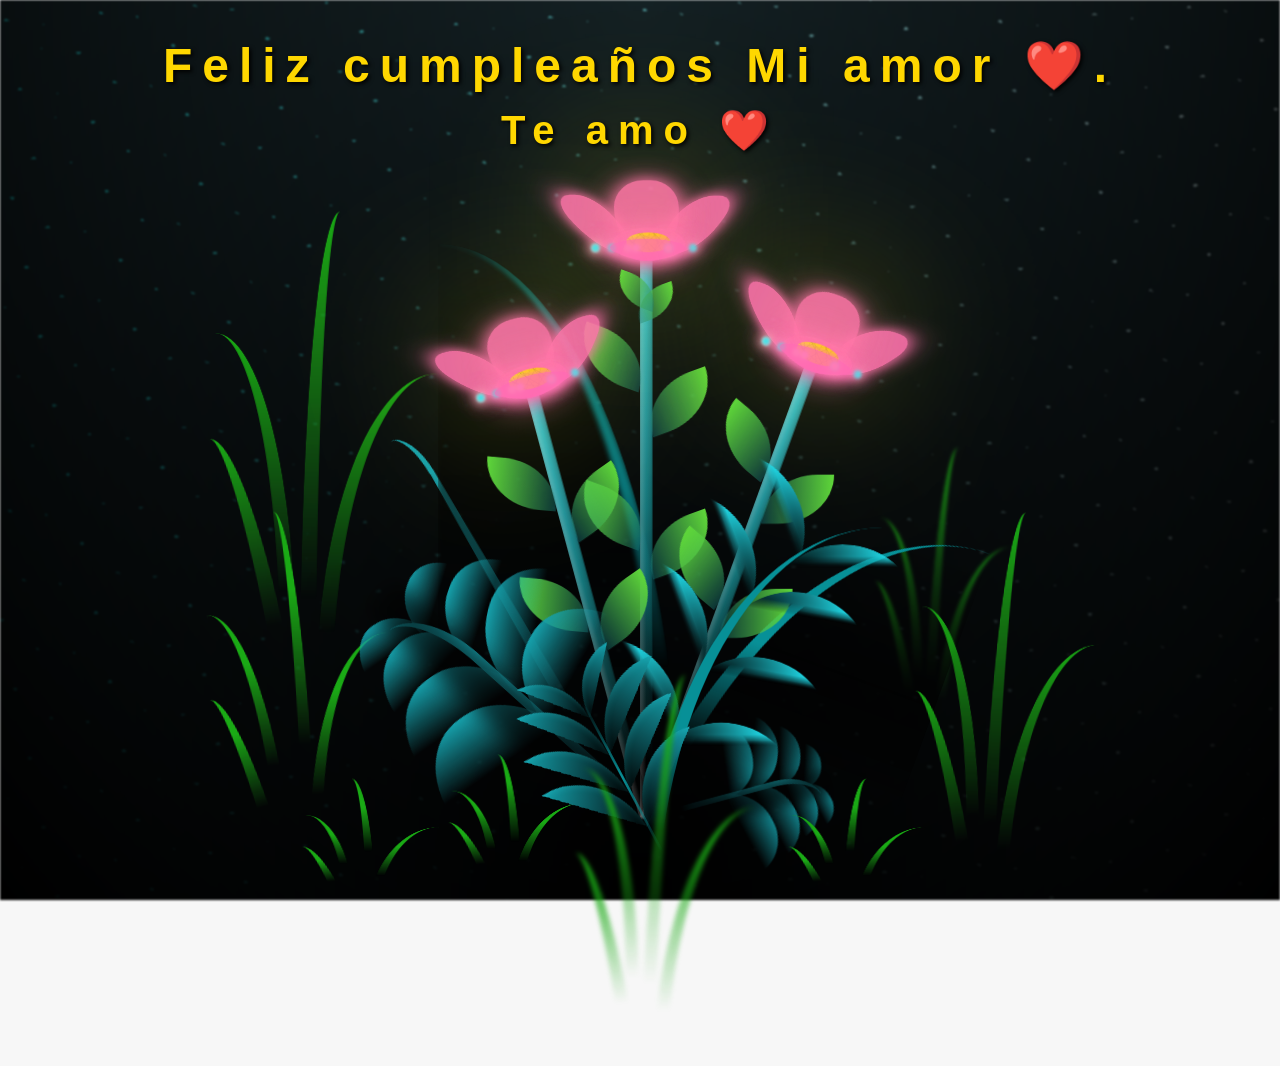
==== commit 8f3eaace: "Update print statement from 'Hello' to 'Goodbye'" ====
--- a/flower.html
+++ b/flower.html
@@ -15,8 +15,8 @@
     <div id="lyrics">
 
     </div>
-    <h1 class="titulo titulo-principal">Feliz cumpleaños Enojona. Tqm ❤️.</h1>
-    <h1 class="titulo titulo-subtitulo">17 Añitos</h1>
+    <h1 class="titulo titulo-principal">Feliz cumpleaños Mi amor ❤️.</h1>
+    <h1 class="titulo titulo-subtitulo">Te amo ❤️</h1>
 
 
     <div class="night"></div>
@@ -317,4 +317,4 @@
     <script src="main.js"></script>
 </body>
 
-</html>+</html>
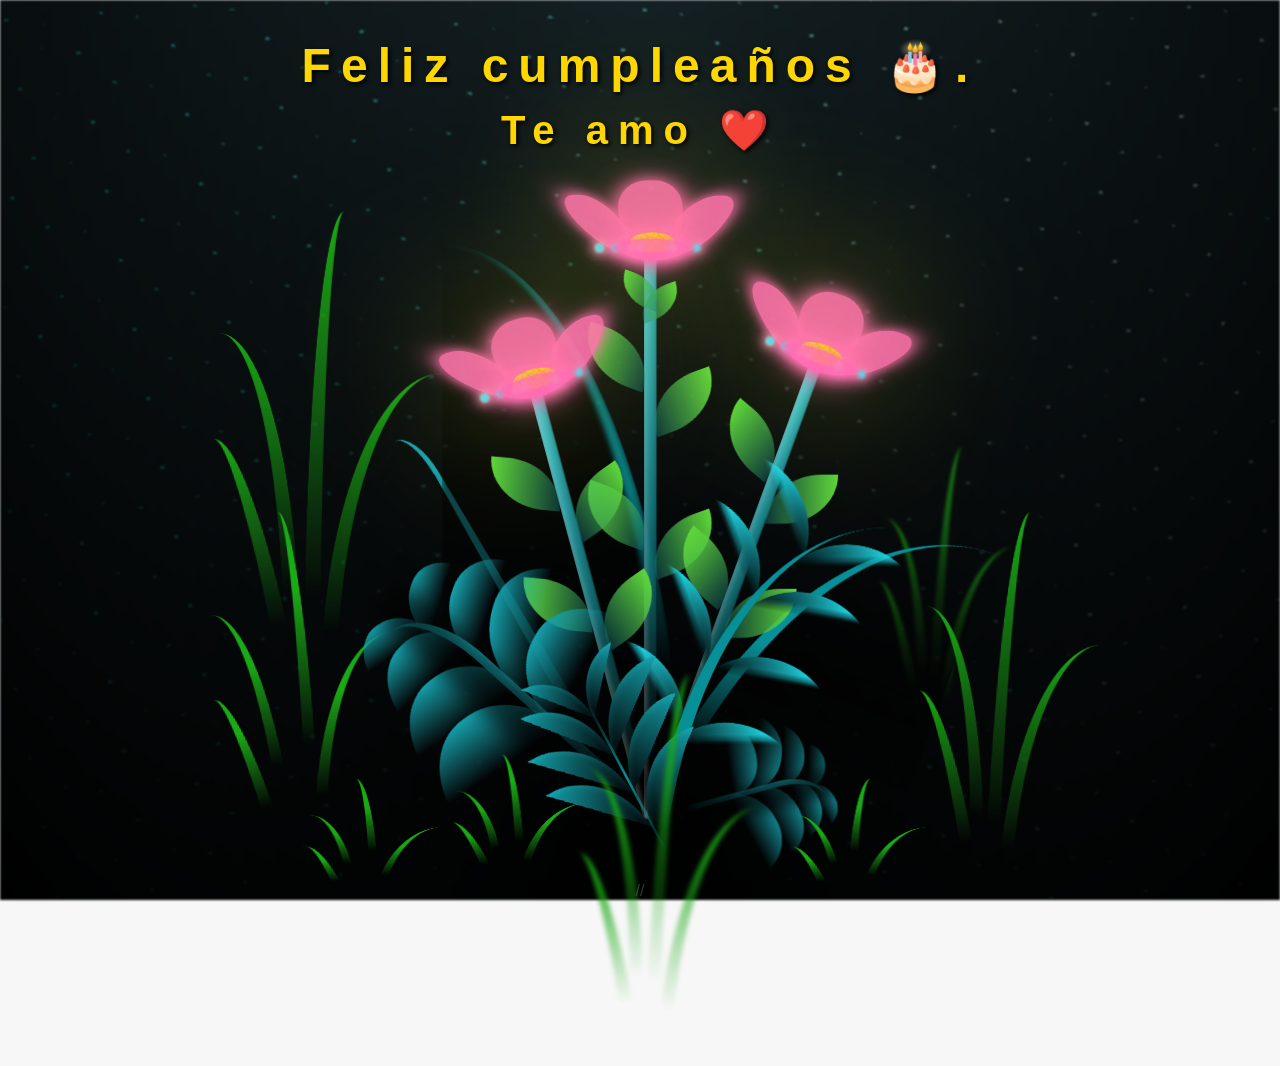
==== commit 227fadd7: "cambio mensaje" ====
--- a/flower.html
+++ b/flower.html
@@ -15,8 +15,8 @@
     <div id="lyrics">
 
     </div>
-    <h1 class="titulo titulo-principal">Feliz cumpleaños Mi amor ❤️.</h1>
-    <h1 class="titulo titulo-subtitulo">Te amo ❤️</h1>
+    <h1 class="titulo titulo-principal">Feliz cumpleaños 🎂.</h1>
+    //<h1 class="titulo titulo-subtitulo">Te amo ❤️</h1>
 
 
     <div class="night"></div>
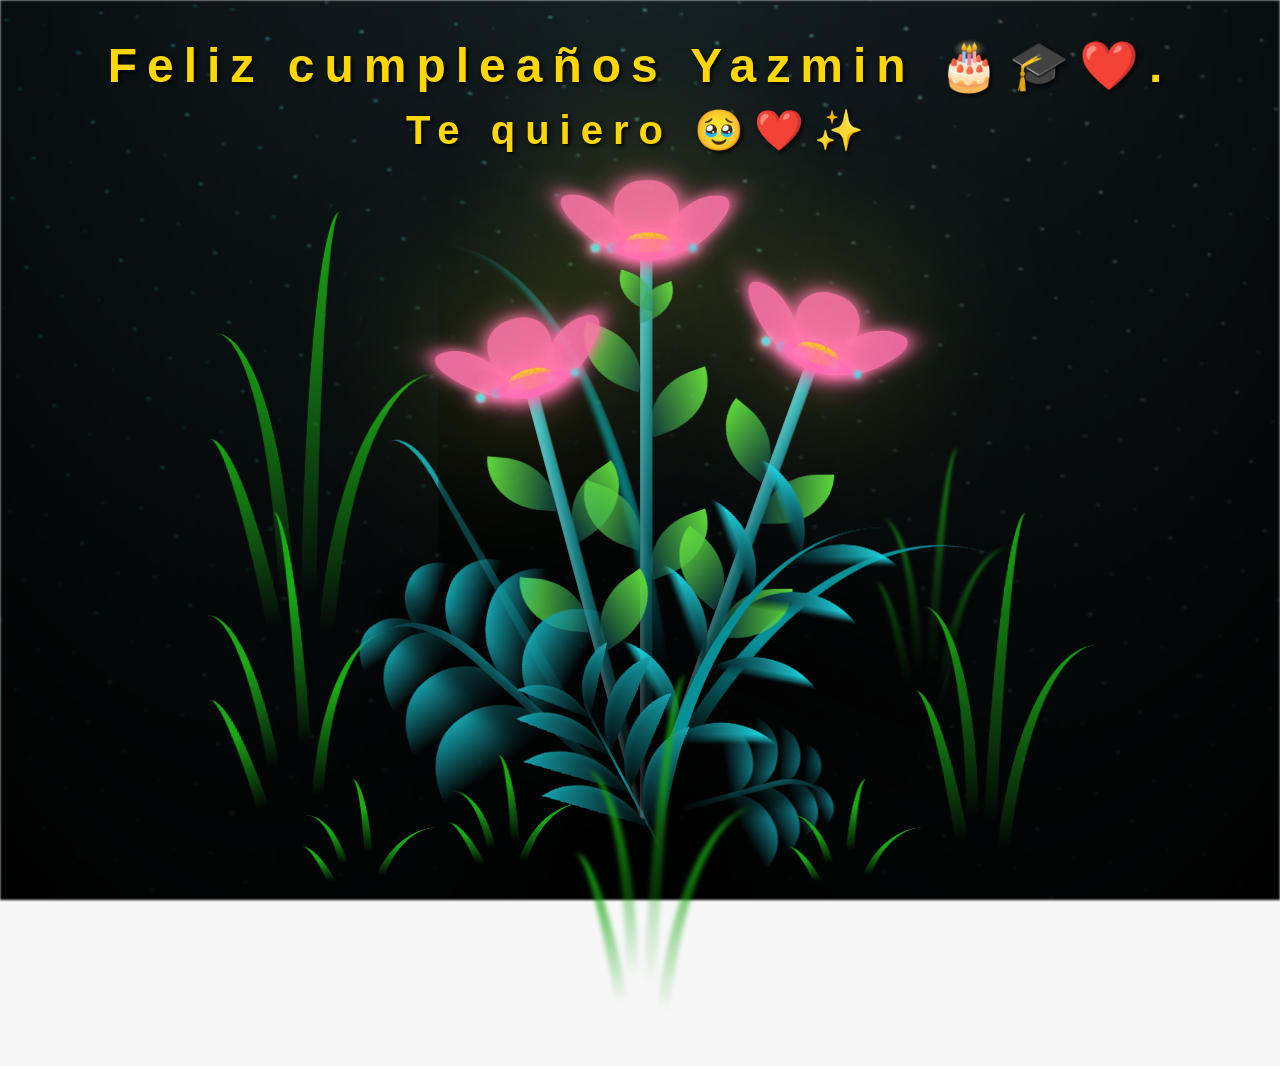
==== commit d3545033: "mensaje" ====
--- a/flower.html
+++ b/flower.html
@@ -15,8 +15,8 @@
     <div id="lyrics">
 
     </div>
-    <h1 class="titulo titulo-principal">Feliz cumpleaños 🎂.</h1>
-    //<h1 class="titulo titulo-subtitulo">Te amo ❤️</h1>
+    <h1 class="titulo titulo-principal">Feliz cumpleaños Yazmin 🎂🎓❤️.</h1>
+    <h1 class="titulo titulo-subtitulo">Te quiero 🥹❤️✨</h1>
 
 
     <div class="night"></div>
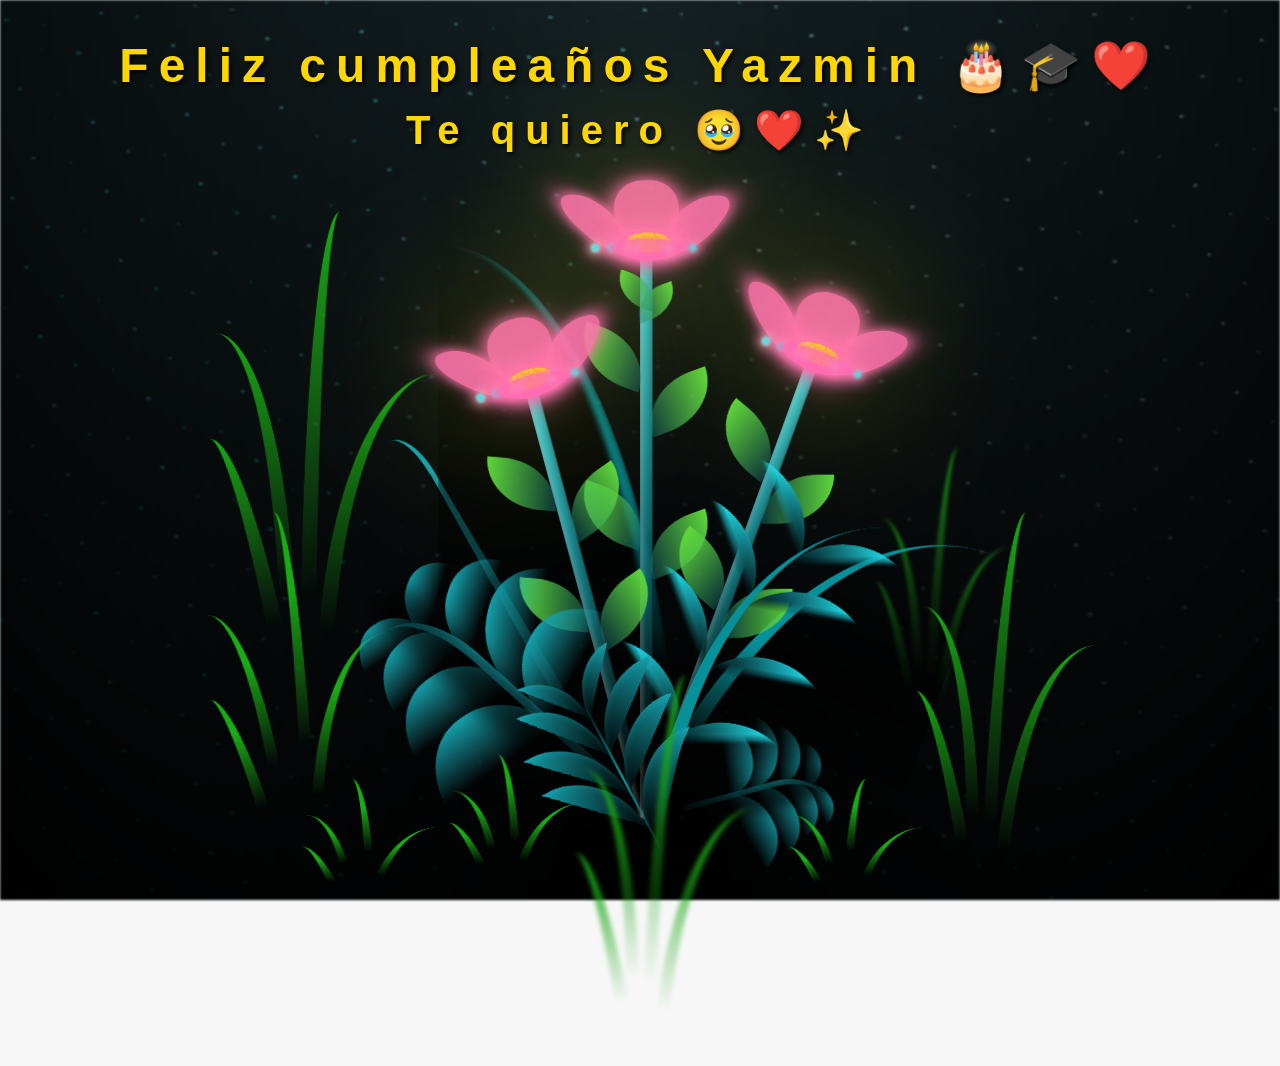
==== commit b038d437: "Update print statement from 'Hello' to 'Goodbye'" ====
--- a/flower.html
+++ b/flower.html
@@ -15,7 +15,7 @@
     <div id="lyrics">
 
     </div>
-    <h1 class="titulo titulo-principal">Feliz cumpleaños Yazmin 🎂🎓❤️.</h1>
+    <h1 class="titulo titulo-principal">Feliz cumpleaños Yazmin 🎂🎓❤️</h1>
     <h1 class="titulo titulo-subtitulo">Te quiero 🥹❤️✨</h1>
 
 
